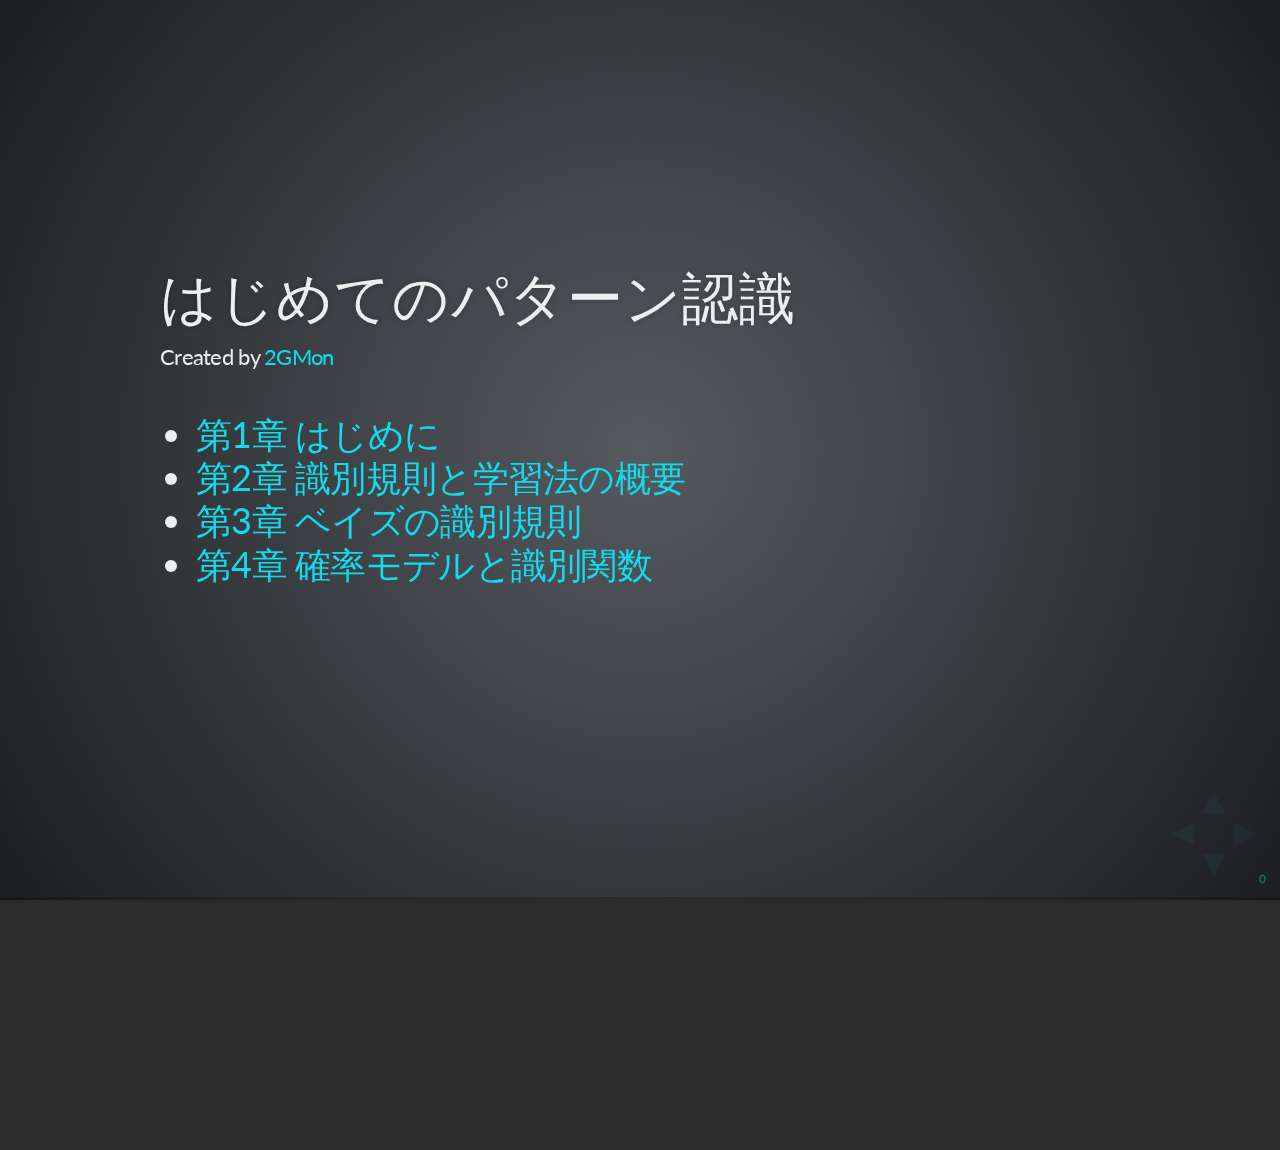
==== index.html @ 96f98139 "目次ページに4章追加" ====
<!-- vim: foldmethod=marker
-->
<!doctype html>
<html lang="en">

	<head>
		<meta charset="utf-8">

		<title>はじめてのパターン認識 勉強メモ</title>

		<meta name="description" content="はじめてのパターン認識 勉強メモ">
		<meta name="author" content="2GMon">

		<meta name="apple-mobile-web-app-capable" content="yes" />
		<meta name="apple-mobile-web-app-status-bar-style" content="black-translucent" />

		<meta name="viewport" content="width=device-width, initial-scale=1.0, maximum-scale=1.0, user-scalable=no">

		<link rel="stylesheet" href="css/reveal.min.css">
		<link rel="stylesheet" href="css/theme/default.css" id="theme">
		<link rel="stylesheet" href="css/2gmon.css">

		<!-- For syntax highlighting -->
		<link rel="stylesheet" href="lib/css/zenburn.css">

		<!-- If the query includes 'print-pdf', include the PDF print sheet -->
		<script>
			if( window.location.search.match( /print-pdf/gi ) ) {
				var link = document.createElement( 'link' );
				link.rel = 'stylesheet';
				link.type = 'text/css';
				link.href = 'css/print/pdf.css';
				document.getElementsByTagName( 'head' )[0].appendChild( link );
			}
		</script>

		<!--[if lt IE 9]>
		<script src="lib/js/html5shiv.js"></script>
		<![endif]-->
	</head>

	<body>

		<div class="reveal">

			<!-- Any section element inside of this container is displayed as a slide -->
			<div class="slides">
                <section>
                    <h3>はじめてのパターン認識</h3>
                    <p>
                    <small>Created by <a href="https://twitter.com/2GMon">2GMon</a></small>
                    </p>
                    <ul>
                        <li><a href="01/index.html">第1章 はじめに</a></li>
                        <li><a href="02/index.html">第2章 識別規則と学習法の概要</a></li>
                        <li><a href="03/index.html">第3章 ベイズの識別規則</a></li>
                        <li><a href="04/index.html">第4章 確率モデルと識別関数</a></li>
                    </ul>
                </section>
			</div>

		</div>

		<script src="lib/js/head.min.js"></script>
		<script src="js/reveal.min.js"></script>

		<script>

			// Full list of configuration options available here:
			// https://github.com/hakimel/reveal.js#configuration
			Reveal.initialize({
				controls: true,
				progress: true,
				history: true,
				center: true,
				slideNumber: true,

				theme: Reveal.getQueryHash().theme, // available themes are in /css/theme
				transition: Reveal.getQueryHash().transition || 'default', // default/cube/page/concave/zoom/linear/fade/none

				// Parallax scrolling
				// parallaxBackgroundImage: 'https://s3.amazonaws.com/hakim-static/reveal-js/reveal-parallax-1.jpg',
				// parallaxBackgroundSize: '2100px 900px',

				// Optional libraries used to extend on reveal.js
				dependencies: [
					{ src: 'lib/js/classList.js', condition: function() { return !document.body.classList; } },
					{ src: 'plugin/markdown/marked.js', condition: function() { return !!document.querySelector( '[data-markdown]' ); } },
					{ src: 'plugin/markdown/markdown.js', condition: function() { return !!document.querySelector( '[data-markdown]' ); } },
					{ src: 'plugin/highlight/highlight.js', async: true, callback: function() { hljs.initHighlightingOnLoad(); } },
					{ src: 'plugin/zoom-js/zoom.js', async: true, condition: function() { return !!document.body.classList; } },
					{ src: 'plugin/notes/notes.js', async: true, condition: function() { return !!document.body.classList; } },
					{ src: 'plugin/math/math.js', async: true },
					{ src: 'http://cdn.mathjax.org/mathjax/latest/MathJax.js?config=TeX-AMS_HTML', async: true }
				]
			});
			Reveal.addEventListener( 'slidechanged', function( event ) {
				MathJax.Hub.Rerender(event.currentSlide);
				MathJax.Hub.Config({
					"HTML-CSS": {
						scale: 80
					}
				});
			} );
		</script>

	</body>
</html>
---- css/theme/default.css ----
@import url(https://fonts.googleapis.com/css?family=Lato:400,700,400italic,700italic);
/**
 * Default theme for reveal.js.
 *
 * Copyright (C) 2011-2012 Hakim El Hattab, http://hakim.se
 */
@font-face {
  font-family: 'League Gothic';
  src: url("../../lib/font/league_gothic-webfont.eot");
  src: url("../../lib/font/league_gothic-webfont.eot?#iefix") format("embedded-opentype"), url("../../lib/font/league_gothic-webfont.woff") format("woff"), url("../../lib/font/league_gothic-webfont.ttf") format("truetype"), url("../../lib/font/league_gothic-webfont.svg#LeagueGothicRegular") format("svg");
  font-weight: normal;
  font-style: normal; }

/*********************************************
 * GLOBAL STYLES
 *********************************************/
body {
  background: #1c1e20;
  background: -moz-radial-gradient(center, circle cover, #555a5f 0%, #1c1e20 100%);
  background: -webkit-gradient(radial, center center, 0px, center center, 100%, color-stop(0%, #555a5f), color-stop(100%, #1c1e20));
  background: -webkit-radial-gradient(center, circle cover, #555a5f 0%, #1c1e20 100%);
  background: -o-radial-gradient(center, circle cover, #555a5f 0%, #1c1e20 100%);
  background: -ms-radial-gradient(center, circle cover, #555a5f 0%, #1c1e20 100%);
  background: radial-gradient(center, circle cover, #555a5f 0%, #1c1e20 100%);
  background-color: #2b2b2b; }

.reveal {
  font-family: "Lato", sans-serif;
  font-size: 36px;
  font-weight: normal;
  letter-spacing: -0.02em;
  color: #eeeeee; }

::selection {
  color: white;
  background: #ff5e99;
  text-shadow: none; }

/*********************************************
 * HEADERS
 *********************************************/
.reveal h1,
.reveal h2,
.reveal h3,
.reveal h4,
.reveal h5,
.reveal h6 {
  margin: 0 0 20px 0;
  color: #eeeeee;
  font-family: "League Gothic", Impact, sans-serif;
  line-height: 0.9em;
  letter-spacing: 0.02em;
  text-transform: uppercase;
  text-shadow: 0px 0px 6px rgba(0, 0, 0, 0.2); }

.reveal h1 {
  text-shadow: 0 1px 0 #cccccc, 0 2px 0 #c9c9c9, 0 3px 0 #bbbbbb, 0 4px 0 #b9b9b9, 0 5px 0 #aaaaaa, 0 6px 1px rgba(0, 0, 0, 0.1), 0 0 5px rgba(0, 0, 0, 0.1), 0 1px 3px rgba(0, 0, 0, 0.3), 0 3px 5px rgba(0, 0, 0, 0.2), 0 5px 10px rgba(0, 0, 0, 0.25), 0 20px 20px rgba(0, 0, 0, 0.15); }

/*********************************************
 * LINKS
 *********************************************/
.reveal a:not(.image) {
  color: #13daec;
  text-decoration: none;
  -webkit-transition: color .15s ease;
  -moz-transition: color .15s ease;
  -ms-transition: color .15s ease;
  -o-transition: color .15s ease;
  transition: color .15s ease; }

.reveal a:not(.image):hover {
  color: #71e9f4;
  text-shadow: none;
  border: none; }

.reveal .roll span:after {
  color: #fff;
  background: #0d99a5; }

/*********************************************
 * IMAGES
 *********************************************/
.reveal section img {
  margin: 15px 0px;
  background: rgba(255, 255, 255, 0.12);
  border: 4px solid #eeeeee;
  box-shadow: 0 0 10px rgba(0, 0, 0, 0.15);
  -webkit-transition: all .2s linear;
  -moz-transition: all .2s linear;
  -ms-transition: all .2s linear;
  -o-transition: all .2s linear;
  transition: all .2s linear; }

.reveal a:hover img {
  background: rgba(255, 255, 255, 0.2);
  border-color: #13daec;
  box-shadow: 0 0 20px rgba(0, 0, 0, 0.55); }

/*********************************************
 * NAVIGATION CONTROLS
 *********************************************/
.reveal .controls div.navigate-left,
.reveal .controls div.navigate-left.enabled {
  border-right-color: #13daec; }

.reveal .controls div.navigate-right,
.reveal .controls div.navigate-right.enabled {
  border-left-color: #13daec; }

.reveal .controls div.navigate-up,
.reveal .controls div.navigate-up.enabled {
  border-bottom-color: #13daec; }

.reveal .controls div.navigate-down,
.reveal .controls div.navigate-down.enabled {
  border-top-color: #13daec; }

.reveal .controls div.navigate-left.enabled:hover {
  border-right-color: #71e9f4; }

.reveal .controls div.navigate-right.enabled:hover {
  border-left-color: #71e9f4; }

.reveal .controls div.navigate-up.enabled:hover {
  border-bottom-color: #71e9f4; }

.reveal .controls div.navigate-down.enabled:hover {
  border-top-color: #71e9f4; }

/*********************************************
 * PROGRESS BAR
 *********************************************/
.reveal .progress {
  background: rgba(0, 0, 0, 0.2); }

.reveal .progress span {
  background: #13daec;
  -webkit-transition: width 800ms cubic-bezier(0.26, 0.86, 0.44, 0.985);
  -moz-transition: width 800ms cubic-bezier(0.26, 0.86, 0.44, 0.985);
  -ms-transition: width 800ms cubic-bezier(0.26, 0.86, 0.44, 0.985);
  -o-transition: width 800ms cubic-bezier(0.26, 0.86, 0.44, 0.985);
  transition: width 800ms cubic-bezier(0.26, 0.86, 0.44, 0.985); }

/*********************************************
 * SLIDE NUMBER
 *********************************************/
.reveal .slide-number {
  color: #13daec; }
---- css/2gmon.css ----
.reveal .slides { text-align: left; }
.reveal p {
    margin-bottom: 25px;
    line-height: 1.2em;
}
/* .reveal ul { margin-bottom: 25px; } */
---- lib/css/zenburn.css ----
/*

Zenburn style from voldmar.ru (c) Vladimir Epifanov <voldmar@voldmar.ru>
based on dark.css by Ivan Sagalaev

*/

pre code {
  display: block; padding: 0.5em;
  background: #3F3F3F;
  color: #DCDCDC;
}

pre .keyword,
pre .tag,
pre .css .class,
pre .css .id,
pre .lisp .title,
pre .nginx .title,
pre .request,
pre .status,
pre .clojure .attribute {
  color: #E3CEAB;
}

pre .django .template_tag,
pre .django .variable,
pre .django .filter .argument {
  color: #DCDCDC;
}

pre .number,
pre .date {
  color: #8CD0D3;
}

pre .dos .envvar,
pre .dos .stream,
pre .variable,
pre .apache .sqbracket {
  color: #EFDCBC;
}

pre .dos .flow,
pre .diff .change,
pre .python .exception,
pre .python .built_in,
pre .literal,
pre .tex .special {
  color: #EFEFAF;
}

pre .diff .chunk,
pre .subst {
  color: #8F8F8F;
}

pre .dos .keyword,
pre .python .decorator,
pre .title,
pre .haskell .type,
pre .diff .header,
pre .ruby .class .parent,
pre .apache .tag,
pre .nginx .built_in,
pre .tex .command,
pre .prompt {
    color: #efef8f;
}

pre .dos .winutils,
pre .ruby .symbol,
pre .ruby .symbol .string,
pre .ruby .string {
  color: #DCA3A3;
}

pre .diff .deletion,
pre .string,
pre .tag .value,
pre .preprocessor,
pre .built_in,
pre .sql .aggregate,
pre .javadoc,
pre .smalltalk .class,
pre .smalltalk .localvars,
pre .smalltalk .array,
pre .css .rules .value,
pre .attr_selector,
pre .pseudo,
pre .apache .cbracket,
pre .tex .formula {
  color: #CC9393;
}

pre .shebang,
pre .diff .addition,
pre .comment,
pre .java .annotation,
pre .template_comment,
pre .pi,
pre .doctype {
  color: #7F9F7F;
}

pre .coffeescript .javascript,
pre .javascript .xml,
pre .tex .formula,
pre .xml .javascript,
pre .xml .vbscript,
pre .xml .css,
pre .xml .cdata {
  opacity: 0.5;
}
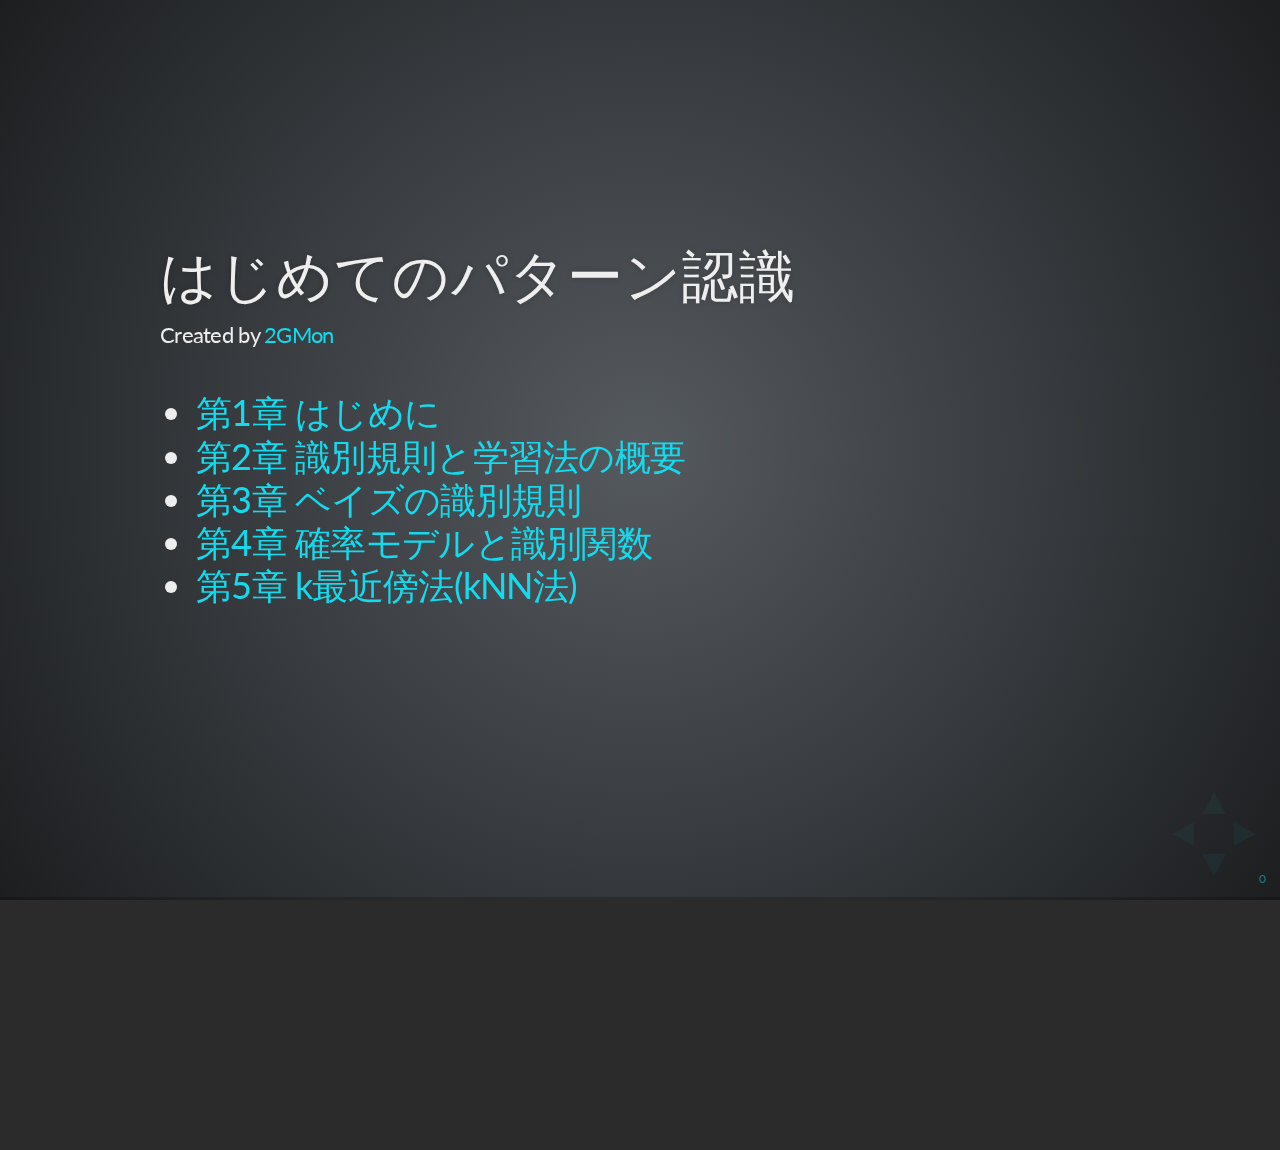
==== commit 982a244a: "5章" ====
--- a/index.html
+++ b/index.html
@@ -55,6 +55,7 @@
                         <li><a href="02/index.html">第2章 識別規則と学習法の概要</a></li>
                         <li><a href="03/index.html">第3章 ベイズの識別規則</a></li>
                         <li><a href="04/index.html">第4章 確率モデルと識別関数</a></li>
+                        <li><a href="05/index.html">第5章 k最近傍法(kNN法)</a></li>
                     </ul>
                 </section>
 			</div>
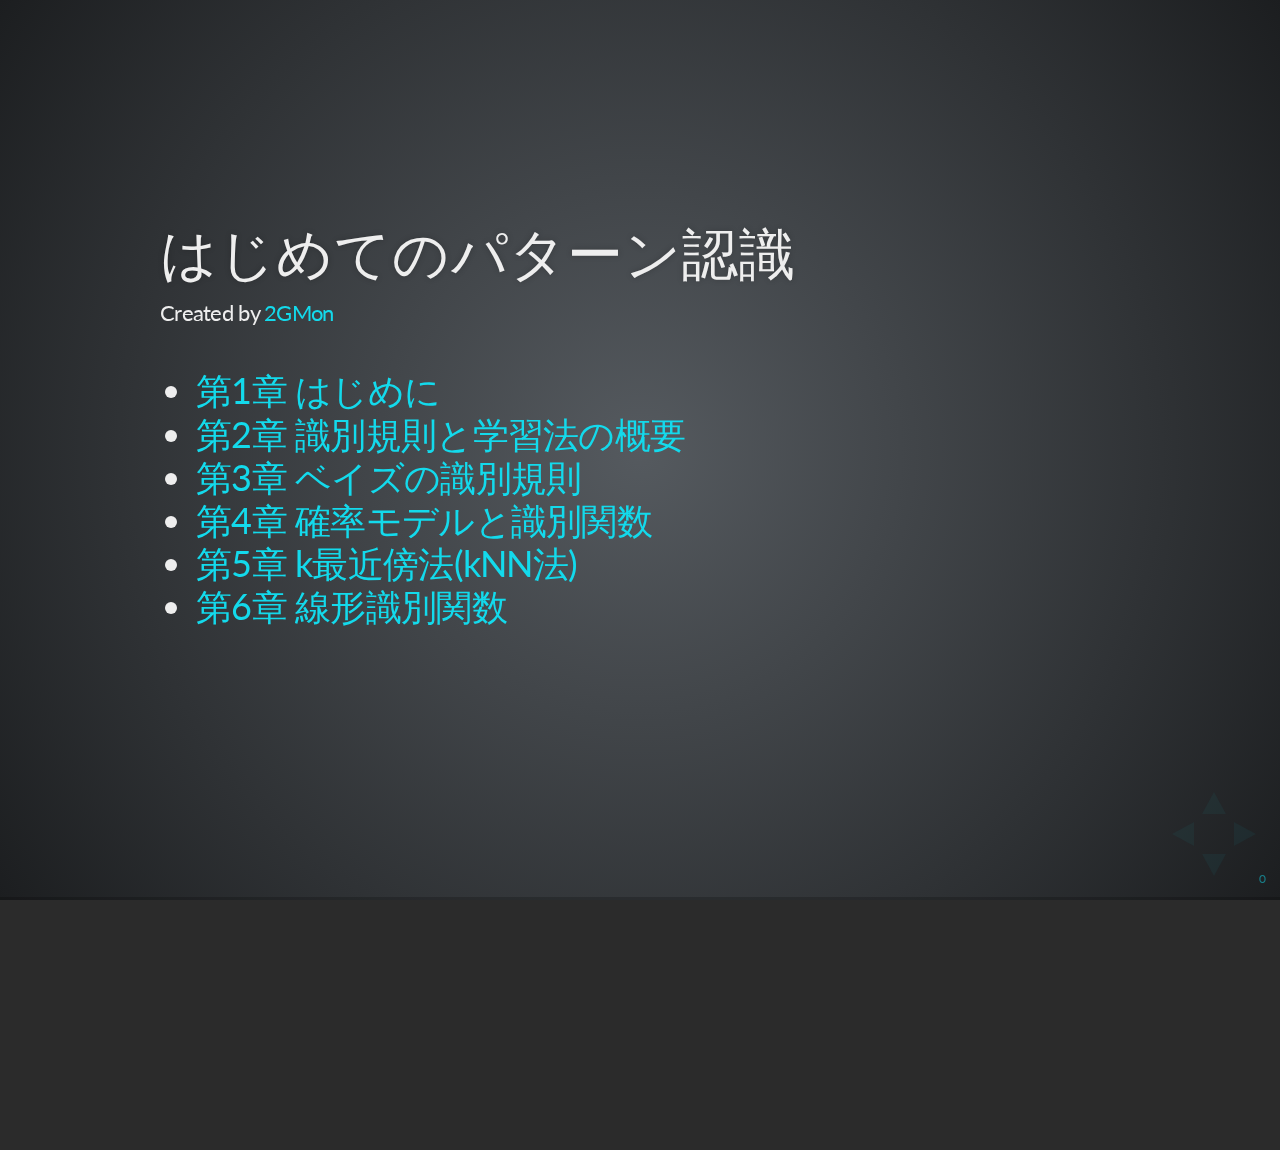
==== commit 370a7313: "6章" ====
--- a/index.html
+++ b/index.html
@@ -56,6 +56,7 @@
                         <li><a href="03/index.html">第3章 ベイズの識別規則</a></li>
                         <li><a href="04/index.html">第4章 確率モデルと識別関数</a></li>
                         <li><a href="05/index.html">第5章 k最近傍法(kNN法)</a></li>
+                        <li><a href="06/index.html">第6章 線形識別関数</a></li>
                     </ul>
                 </section>
 			</div>
--- a/css/2gmon.css
+++ b/css/2gmon.css
@@ -3,4 +3,8 @@
     margin-bottom: 25px;
     line-height: 1.2em;
 }
+.MathJax_Display  {
+    margin-top: 15px !important;
+    margin-bottom: 15px !important;
+}
 /* .reveal ul { margin-bottom: 25px; } */
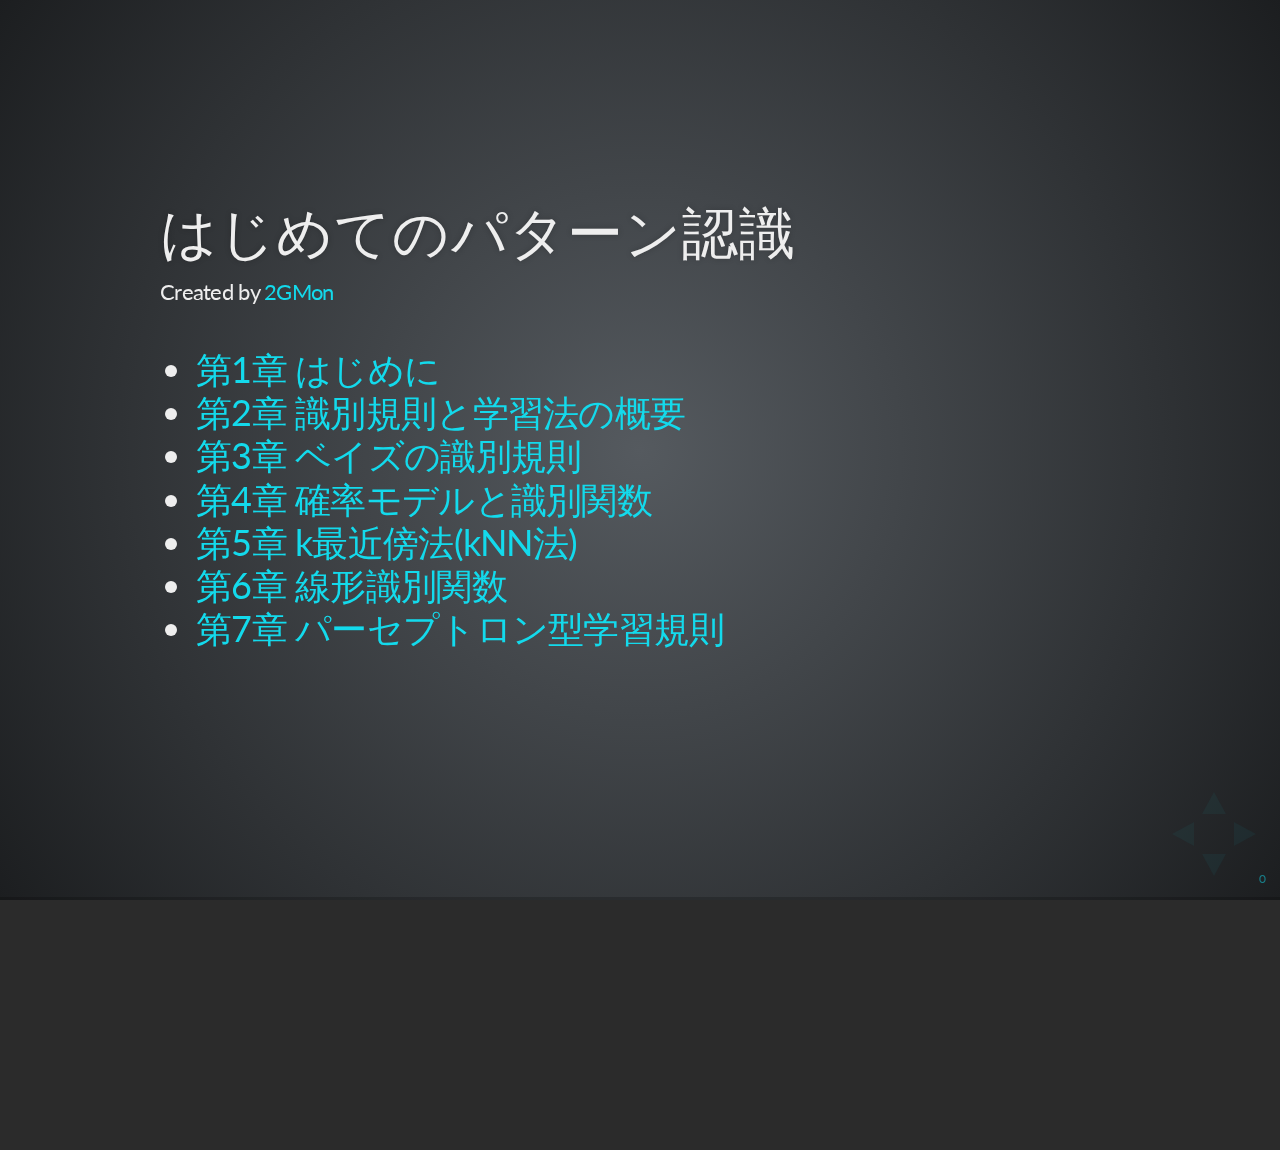
==== commit 729853ea: "7章" ====
--- a/index.html
+++ b/index.html
@@ -57,6 +57,7 @@
                         <li><a href="04/index.html">第4章 確率モデルと識別関数</a></li>
                         <li><a href="05/index.html">第5章 k最近傍法(kNN法)</a></li>
                         <li><a href="06/index.html">第6章 線形識別関数</a></li>
+                        <li><a href="07/index.html">第7章 パーセプトロン型学習規則</a></li>
                     </ul>
                 </section>
 			</div>
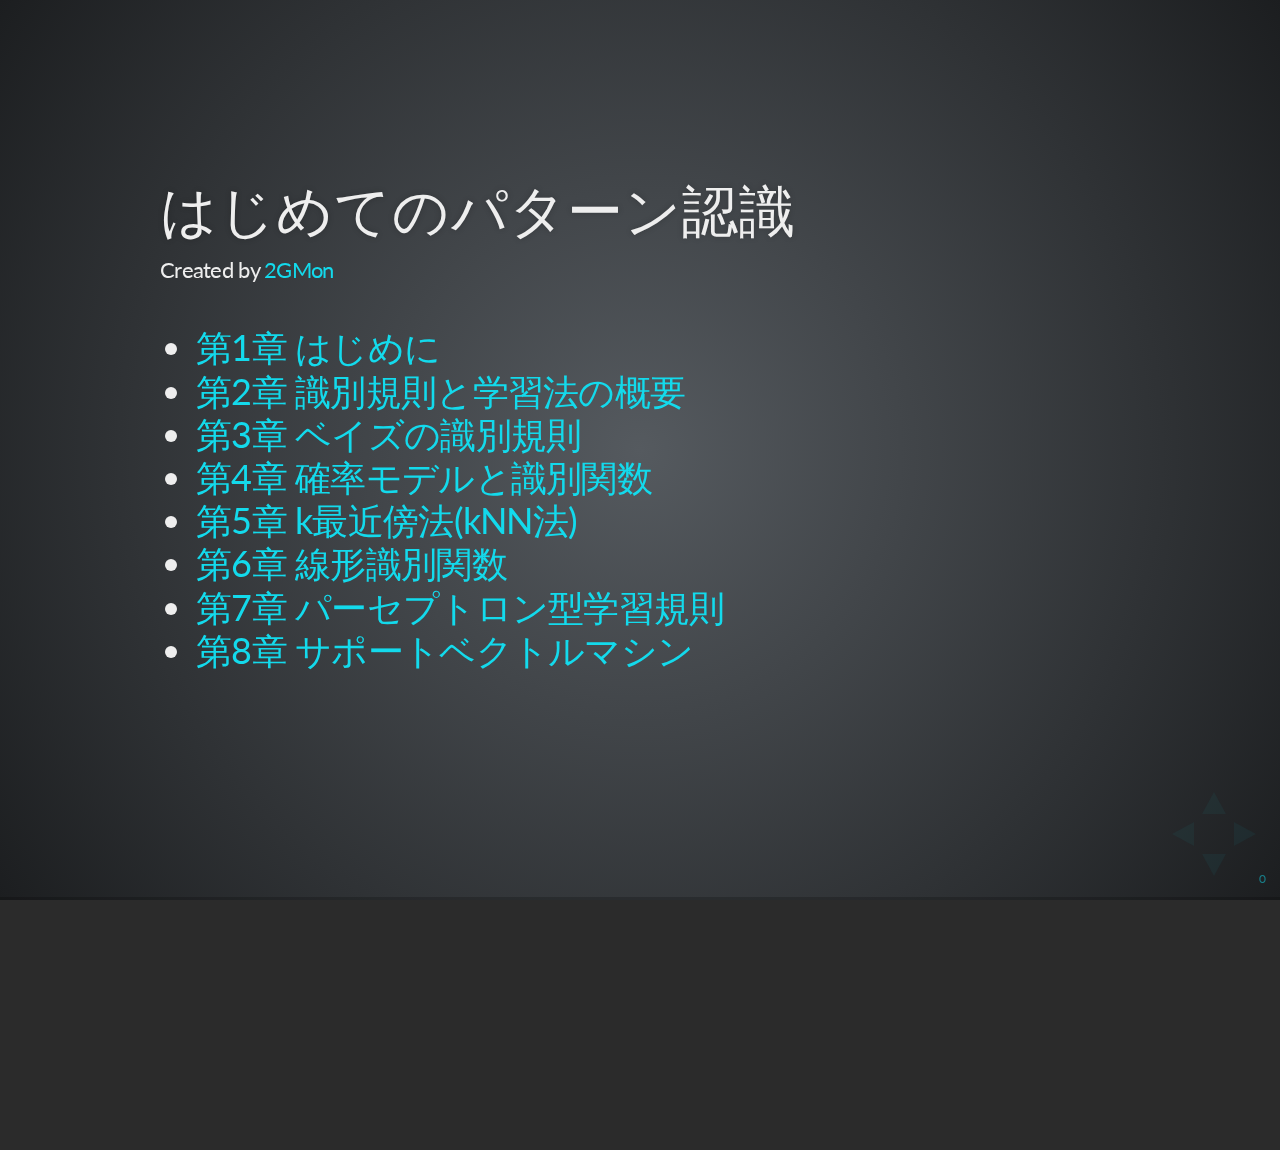
==== commit 1cb305c1: "8章(前半)" ====
--- a/index.html
+++ b/index.html
@@ -58,6 +58,7 @@
                         <li><a href="05/index.html">第5章 k最近傍法(kNN法)</a></li>
                         <li><a href="06/index.html">第6章 線形識別関数</a></li>
                         <li><a href="07/index.html">第7章 パーセプトロン型学習規則</a></li>
+                        <li><a href="08/index.html">第8章 サポートベクトルマシン</a></li>
                     </ul>
                 </section>
 			</div>
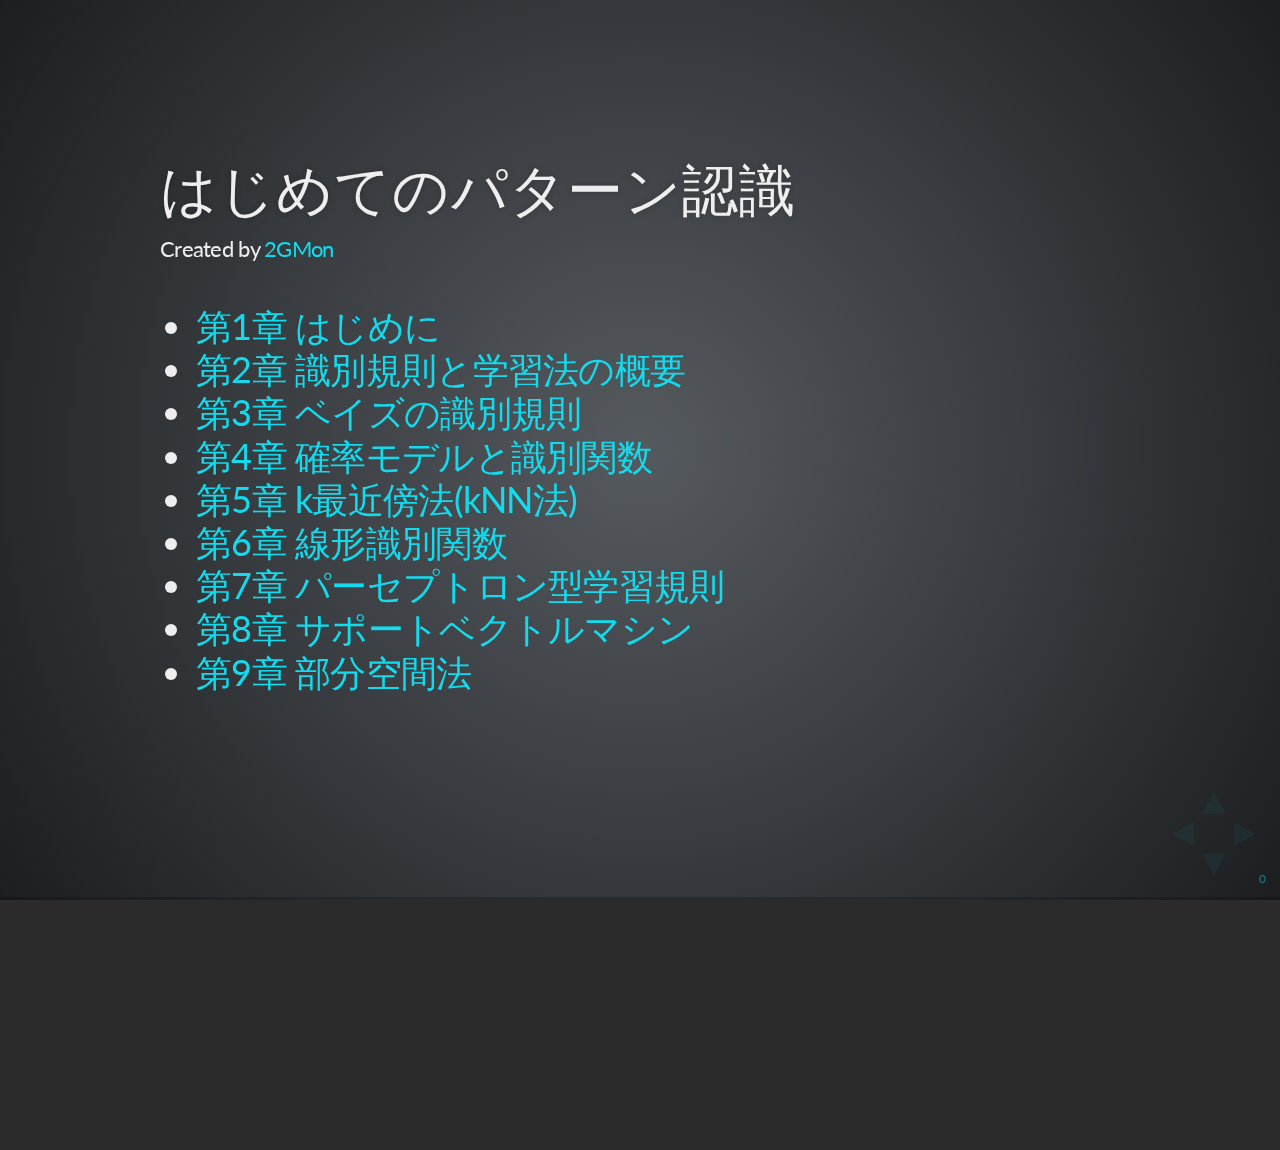
==== commit ae64d712: "9章" ====
--- a/index.html
+++ b/index.html
@@ -59,6 +59,7 @@
                         <li><a href="06/index.html">第6章 線形識別関数</a></li>
                         <li><a href="07/index.html">第7章 パーセプトロン型学習規則</a></li>
                         <li><a href="08/index.html">第8章 サポートベクトルマシン</a></li>
+                        <li><a href="09/index.html">第9章 部分空間法</a></li>
                     </ul>
                 </section>
 			</div>
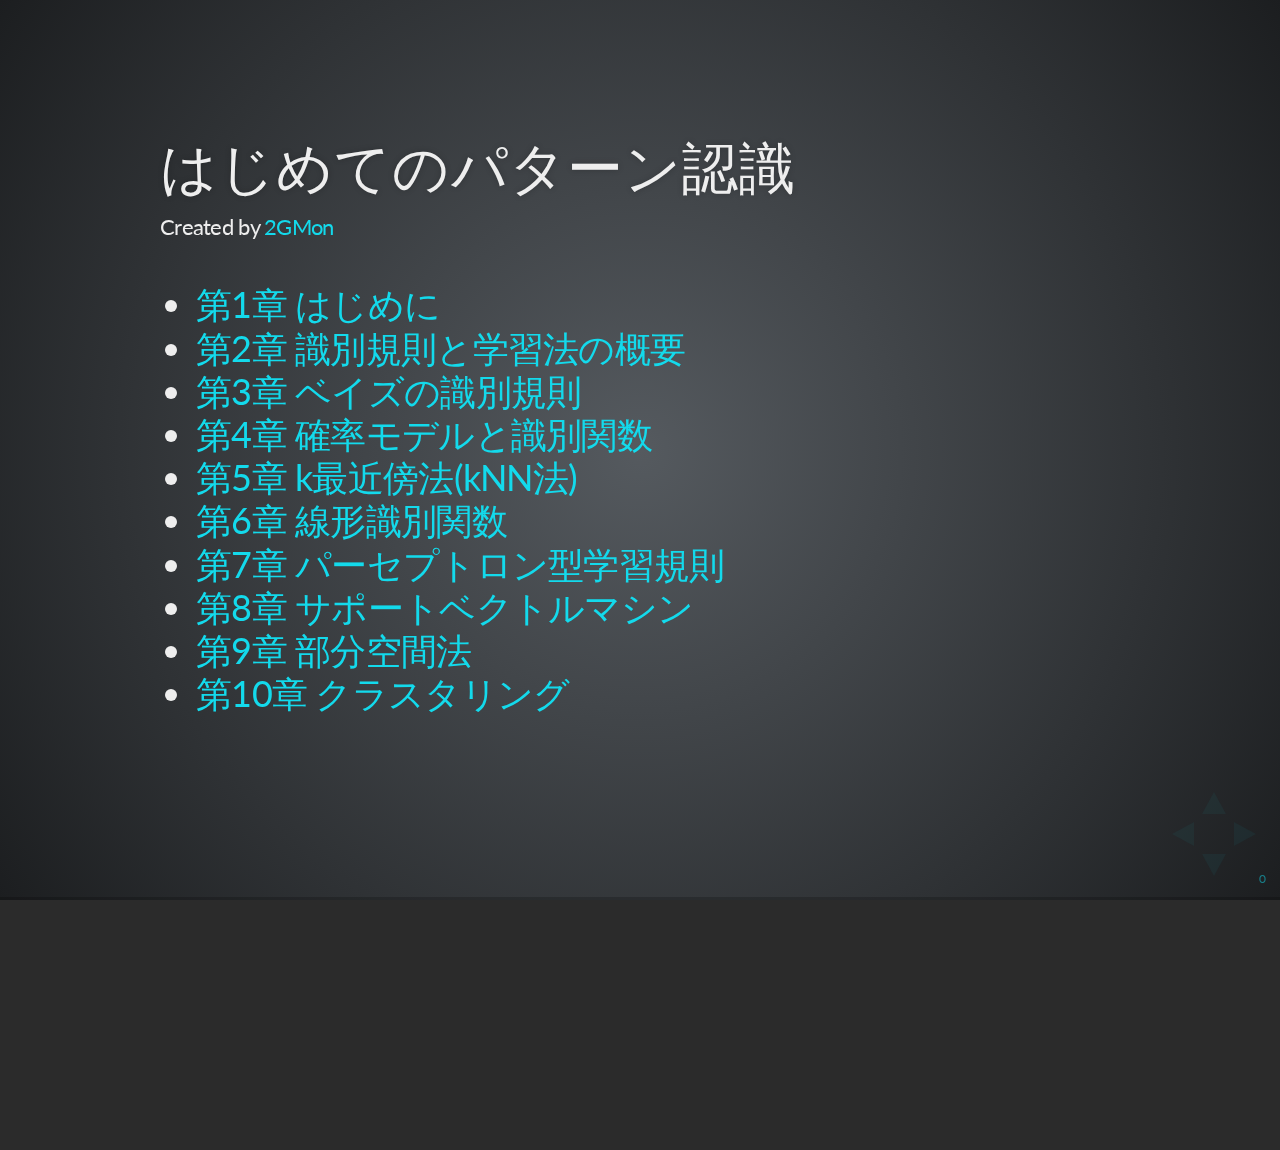
==== commit 33a3f952: "10章" ====
--- a/index.html
+++ b/index.html
@@ -60,6 +60,7 @@
                         <li><a href="07/index.html">第7章 パーセプトロン型学習規則</a></li>
                         <li><a href="08/index.html">第8章 サポートベクトルマシン</a></li>
                         <li><a href="09/index.html">第9章 部分空間法</a></li>
+                        <li><a href="10/index.html">第10章 クラスタリング</a></li>
                     </ul>
                 </section>
 			</div>
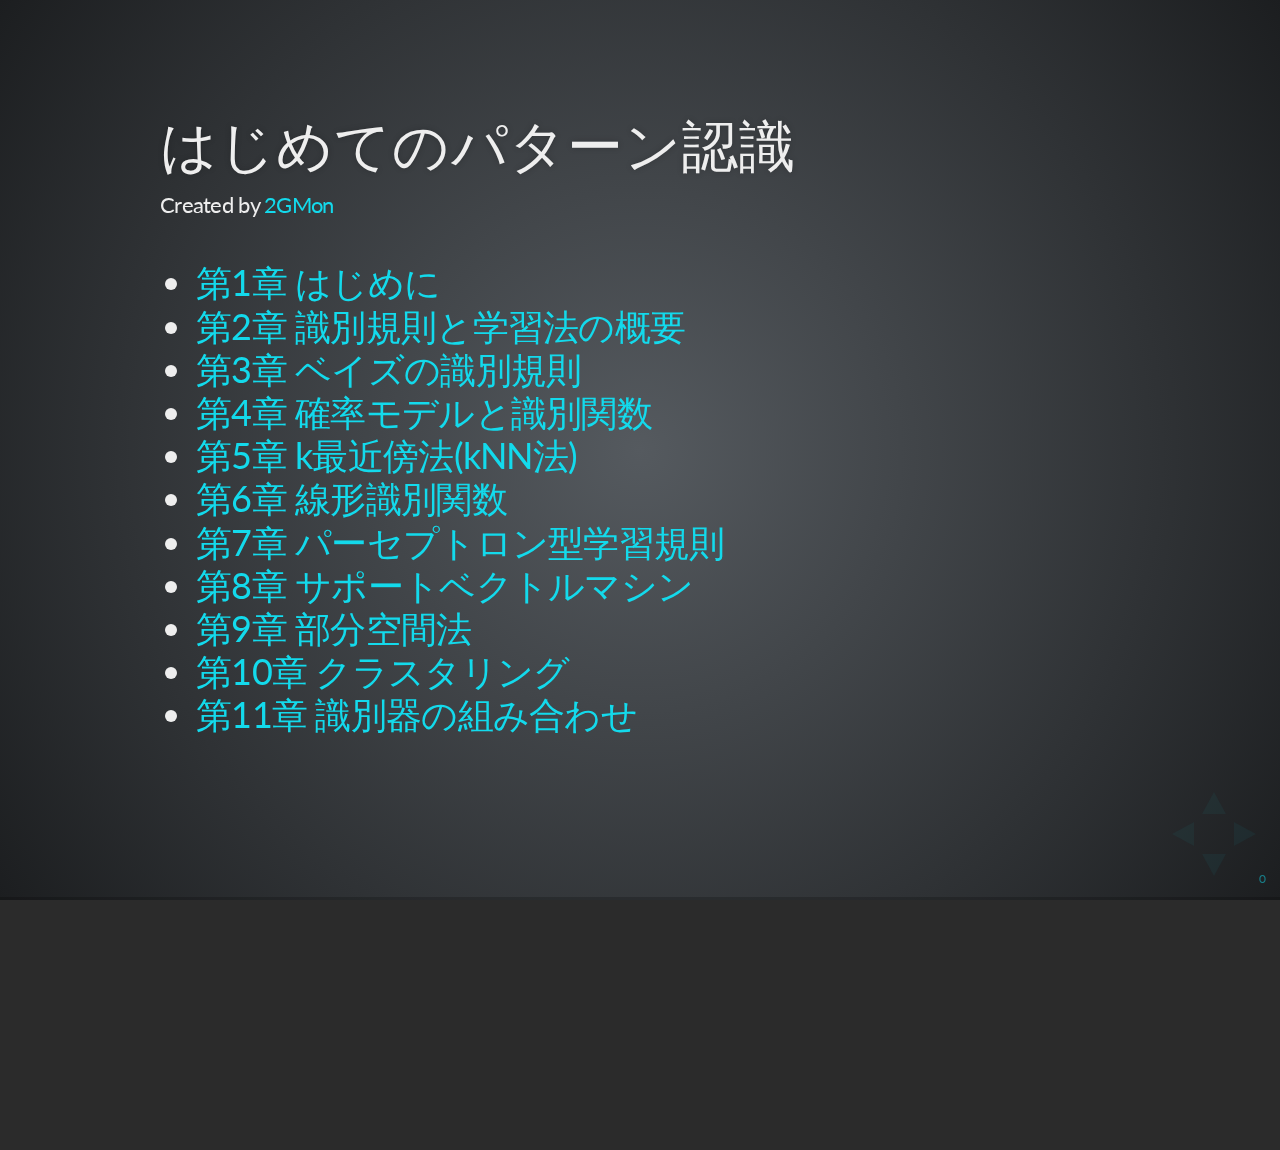
==== commit 04f8da3d: "11章" ====
--- a/index.html
+++ b/index.html
@@ -61,6 +61,7 @@
                         <li><a href="08/index.html">第8章 サポートベクトルマシン</a></li>
                         <li><a href="09/index.html">第9章 部分空間法</a></li>
                         <li><a href="10/index.html">第10章 クラスタリング</a></li>
+                        <li><a href="11/index.html">第11章 識別器の組み合わせ</a></li>
                     </ul>
                 </section>
 			</div>
